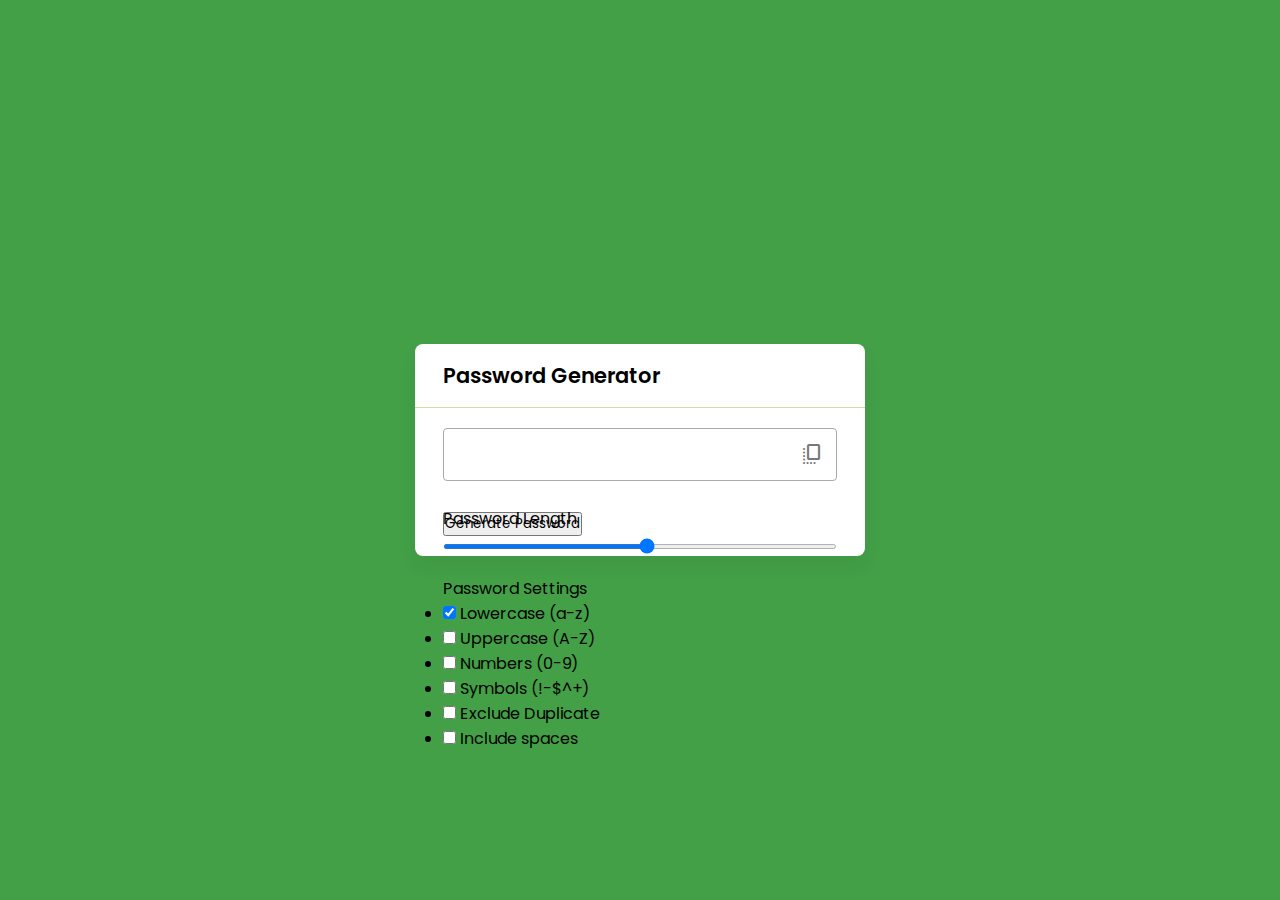
==== 03 - JS Password Generator/index.html @ cb0ec448 "committed" ====
<!DOCTYPE html>
<html lang="en">

<head>
    <meta charset="UTF-8">
    <meta name="viewport" content="width=device-width, initial-scale=1.0">
    <link rel="stylesheet" href="style.css">
    <link href="https://fonts.googleapis.com/css2?family=Material+Symbols+Rounded" rel="stylesheet" />
    <title>#3 - Password Generator</title>
</head>

<body>
    <div class="container">
        <h2>Password Generator</h2>
        <div class="wrapper">
            <div class="input-box">
                <input type="text" disabled>
                <span class="material-symbols-rounded">copy_all</span>
            </div>
            <div class="pass-indicator">
                <div class="pass-length">
                    <div class="details">
                        <label class="title">Password Length</label>
                        <span></span>
                    </div>
                    <input type="range" min="1" max="30" step="1">
                </div>
                <div class="pass-settings">
                    <label class="title"> Password Settings</label>
                    <ul class="options">
                        <li class="option">
                            <input type="checkbox" id="lowercase" checked>
                            <label for="lowercase">Lowercase (a-z)</label>
                        </li>
                        <li class="option">
                            <input type="checkbox" id="uppercase">
                            <label for="uppercase">Uppercase (A-Z)</label>
                        </li>
                        <li class="option">
                            <input type="checkbox" id="numbers">
                            <label for="numbers">Numbers (0-9)</label>
                        </li>
                        <li class="option">
                            <input type="checkbox" id="symbols">
                            <label for="symbols">Symbols (!-$^+)</label>
                        </li>
                        <li class="option">
                            <input type="checkbox" id="exc-duplicate">
                            <label for="exc-duplicate">Exclude Duplicate</label>
                        </li>
                        <li class="option">
                            <input type="checkbox" id="spaces">
                            <label for="spaces">Include spaces </label>
                        </li>
                    </ul>
                </div>
            </div>
            <button class="generate-btn">Generate Password</button>
        </div>
    </div>
</body>

</html>
---- 03 - JS Password Generator/style.css ----
@import url('https://fonts.googleapis.com/css2?family=Poppins:ital,wght@0,100;0,200;0,300;0,400;0,500;0,600;0,700;0,800;0,900;1,100;1,200;1,300;1,400;1,500;1,600;1,700;1,800;1,900&display=swap');

* {
    margin: 0;
    padding: 0;
    box-sizing: border-box;
    font-family: 'Poppins', sans-serif;
}

body {
    display: flex;
    align-items: center;
    justify-content: center;
    min-height: 100vh;
    background: #43a047;
}

.container {
    width: 450px;
    background: #fff;
    border-radius: 8px;
    box-shadow: 0 10px 20px rgba(0, 0, 0, 0.05);
}

.container h2 {
    font-weight: 600;
    font-size: 1.31rem;
    padding: 1rem 1.75rem;
    border-bottom: 1px solid#d4dba5;
}

.wrapper {
    margin: 1.25rem 1.75rem;
}

.wrapper .input-box {
    position: relative;
}

.input-box input {
    width: 100%;
    height: 53px;
    color: #000;
    background: none;
    font-size: 1.06rem;
    font-weight: 500;
    border-radius: 4px;
    letter-spacing: 1.4px;
    border: 1px solid #aaa;
    padding: 0 2.85rem 0 1rem;
}

.input-box span {
    position: absolute;
    right: 13px;
    cursor: pointer;
    line-height: 53px;
    color: #787878;
}

.input-box span:hover {
    color: #43a047 !important;
}

.wrapper .pass-indicator {
    width: 100%;
    height: 4px;
    position: relative;
    margin-top: 0.75rem;
    border-radius: 25px;
}

.pass-indicator::before {
    position: absolute;
    content: "";
    height: 100%;
    width: 50%;
    border-radius: inherit;
    transition: width 0.3s ease;
}

.pass-indicator#weak::before {
    width: 20%;
    background: #e64a4a;
}

.pass-indicator#medium::before {
    width: 20%;
    background: #f1c80b;
}

.pass-indicator#strong::before {
    width: 20%;
    background: #43a047;
}

.wrapper .pass-length {
    margin: 1.56rem 0 1.25rem;
}

.pass-length .details {
    display: flex;
    justify-content: space-between;
}

.pass-length input {
    width: 100%;
    height: 5px;
}
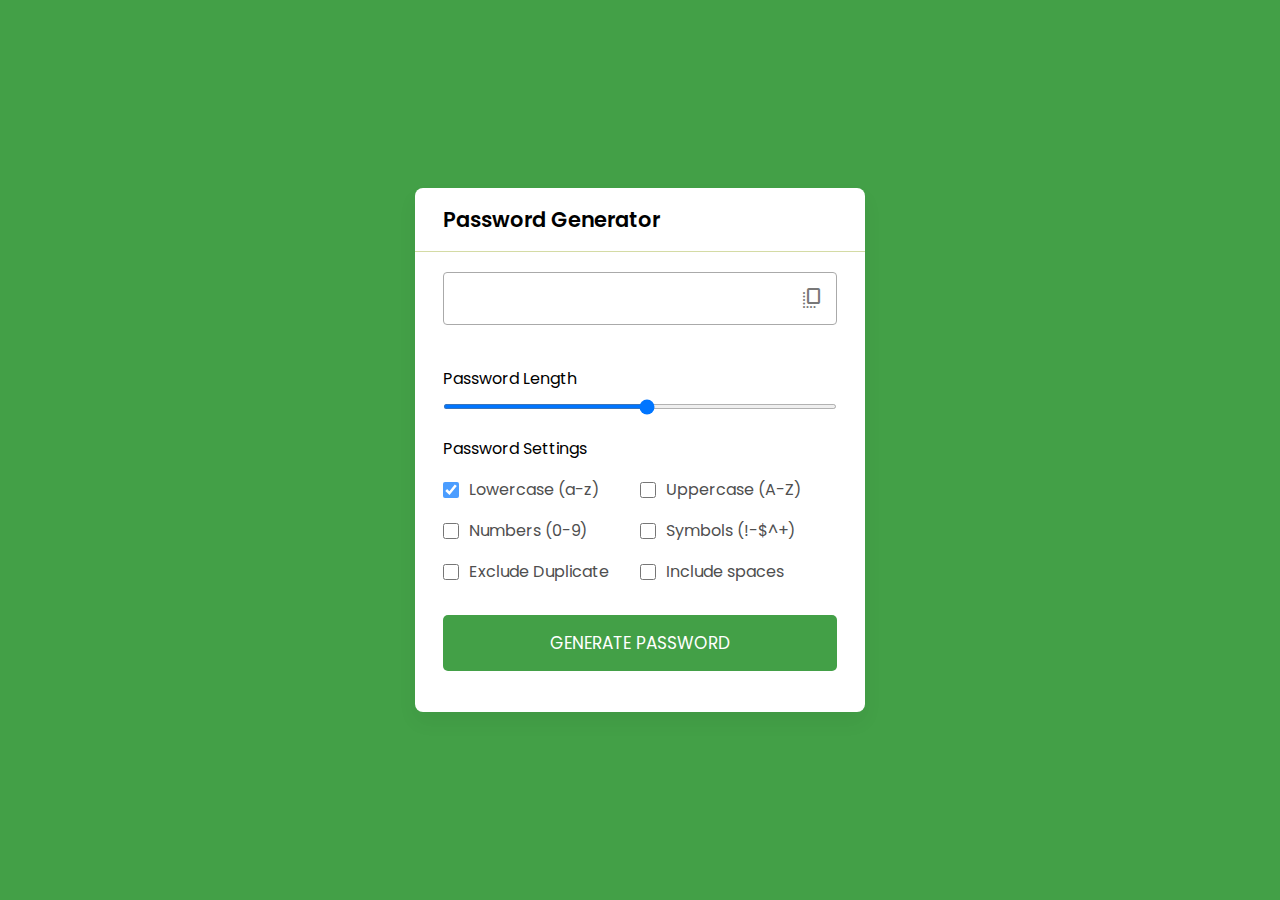
==== commit a5734fd2: "committed" ====
--- a/03 - JS Password Generator/index.html
+++ b/03 - JS Password Generator/index.html
@@ -17,47 +17,48 @@
                 <input type="text" disabled>
                 <span class="material-symbols-rounded">copy_all</span>
             </div>
-            <div class="pass-indicator">
-                <div class="pass-length">
-                    <div class="details">
-                        <label class="title">Password Length</label>
-                        <span></span>
-                    </div>
-                    <input type="range" min="1" max="30" step="1">
+            <div class="pass-indicator"></div>
+            <div class="pass-length">
+                <div class="details">
+                    <label class="title">Password Length</label>
+                    <span></span>
                 </div>
-                <div class="pass-settings">
-                    <label class="title"> Password Settings</label>
-                    <ul class="options">
-                        <li class="option">
-                            <input type="checkbox" id="lowercase" checked>
-                            <label for="lowercase">Lowercase (a-z)</label>
-                        </li>
-                        <li class="option">
-                            <input type="checkbox" id="uppercase">
-                            <label for="uppercase">Uppercase (A-Z)</label>
-                        </li>
-                        <li class="option">
-                            <input type="checkbox" id="numbers">
-                            <label for="numbers">Numbers (0-9)</label>
-                        </li>
-                        <li class="option">
-                            <input type="checkbox" id="symbols">
-                            <label for="symbols">Symbols (!-$^+)</label>
-                        </li>
-                        <li class="option">
-                            <input type="checkbox" id="exc-duplicate">
-                            <label for="exc-duplicate">Exclude Duplicate</label>
-                        </li>
-                        <li class="option">
-                            <input type="checkbox" id="spaces">
-                            <label for="spaces">Include spaces </label>
-                        </li>
-                    </ul>
-                </div>
+                <input type="range" min="1" max="30" step="1">
             </div>
+            <div class="pass-settings">
+                <label class="title"> Password Settings</label>
+                <ul class="options">
+                    <li class="option">
+                        <input type="checkbox" id="lowercase" checked>
+                        <label for="lowercase">Lowercase (a-z)</label>
+                    </li>
+                    <li class="option">
+                        <input type="checkbox" id="uppercase">
+                        <label for="uppercase">Uppercase (A-Z)</label>
+                    </li>
+                    <li class="option">
+                        <input type="checkbox" id="numbers">
+                        <label for="numbers">Numbers (0-9)</label>
+                    </li>
+                    <li class="option">
+                        <input type="checkbox" id="symbols">
+                        <label for="symbols">Symbols (!-$^+)</label>
+                    </li>
+                    <li class="option">
+                        <input type="checkbox" id="exc-duplicate">
+                        <label for="exc-duplicate">Exclude Duplicate</label>
+                    </li>
+                    <li class="option">
+                        <input type="checkbox" id="spaces">
+                        <label for="spaces">Include spaces </label>
+                    </li>
+                </ul>
+            </div>
+
             <button class="generate-btn">Generate Password</button>
         </div>
     </div>
+    <script src="script.js"></script>
 </body>
 
 </html>--- a/03 - JS Password Generator/style.css
+++ b/03 - JS Password Generator/style.css
@@ -106,4 +106,52 @@
 .pass-length input {
     width: 100%;
     height: 5px;
+}
+
+.pass-settings .options {
+    display: flex;
+    list-style: none;
+    flex-wrap: wrap;
+    margin-top: 1rem;
+}
+
+.pass-settings .options .option {
+    display: flex;
+    align-items: center;
+    margin-bottom: 1rem;
+    width: calc(100% / 2);
+}
+
+.options .option:first-child {
+    pointer-events: none;
+}
+
+.options .option:first-child input {
+    opacity: 0.7;
+}
+
+.options .option input {
+    height: 16px;
+    width: 16px;
+    cursor: pointer;
+}
+
+.options .option label {
+    cursor: pointer;
+    color: #4f4f4f;
+    padding-left: 0.63rem;
+}
+
+.wrapper .generate-btn {
+    width: 100%;
+    color: #fff;
+    border: none;
+    outline: none;
+    cursor: pointer;
+    background: #43a047;
+    font-size: 1.06rem;
+    padding: 0.94rem 0;
+    border-radius: 5px;
+    text-transform: uppercase;
+    margin: 0.94rem 0 1.3rem;
 }